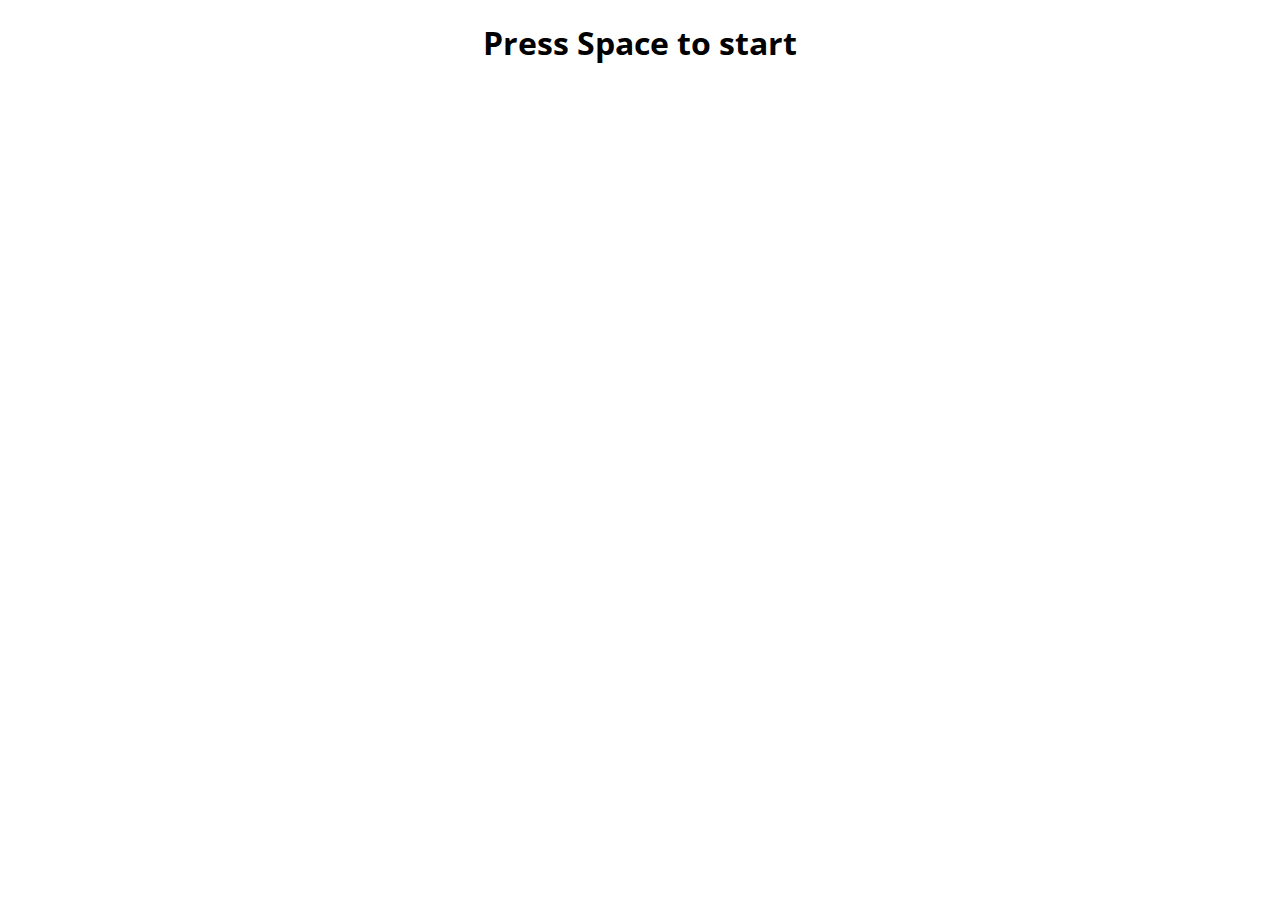
==== index.html @ d5473984 "TypeError document.body null fix" ====
<!doctype html>
<html>

<head>
    <meta charset="utf-8">
    <meta name="viewport" content="width=device-width, initial-scale=1.0,maximum-scale=1.0, user-scalable=no">
    <title >chrome easter egg: t-rex runner</title>
    <link rel="stylesheet" href="index.css">
    <link href="https://fonts.googleapis.com/css?family=Open+Sans" rel="stylesheet"> 
</head>

<body id="t" class="offline">
    <div id="messageBox" class="sendmessage">
         <h1 style="text-align: center;font-family: 'Open Sans', sans-serif;">Press Space to start</h1>
         <div class="niokbutton" onclick="okbuttonsend()"></div>
    </div>
    <div id="main-frame-error" class="interstitial-wrapper">
        <div id="main-content">
            <div class="icon icon-offline" alt=""></div>
        </div>
        <div id="offline-resources">
            <img id="offline-resources-1x" src="assets/default_100_percent/100-offline-sprite.png">
            <img id="offline-resources-2x" src="assets/default_200_percent/200-offline-sprite.png">
            <template id="audio-resources">
                <audio id="offline-sound-press" src="[data-uri]"></audio>
                <audio id="offline-sound-hit" src="[data-uri]"></audio>
                <audio id="offline-sound-reached" src="[data-uri]"></audio>
            </template>
        </div>
    </div>
</body>

<script src="index.js"></script>


<script>
    document.onkeydown = function(evt) {
    evt = evt || window.event;
    if (evt.keyCode == 32) {
        var box = document.getElementById("messageBox");
        box.style.visibility="hidden";
    }
};
</script>
    
</html>
---- index.css ----
/* Copyright 2013 The Chromium Authors. All rights reserved.
 * Use of this source code is governed by a BSD-style license that can be
 * found in the LICENSE file. */

html, body {
  padding: 0;
  margin: 0;
  width: 100%;
  height: 100%;
}

.icon {
  -webkit-user-select: none;
  user-select: none;
  display: inline-block;
}

.icon-offline {
  content: -webkit-image-set( url(assets/default_100_percent/100-error-offline.png) 1x, url(assets/default_200_percent/200-error-offline.png) 2x);
  position: relative;
  display: none;
}

.hidden {
  display: none;
}


/* Offline page */

.offline .interstitial-wrapper {
  color: #2b2b2b;
  font-size: 1em;
  line-height: 1.55;
  margin: 0 auto;
  max-width: 600px;
  padding-top: 100px;
  width: 100%;
}

.offline .runner-container {
  /*TODO: changed height:150px to 10px*/
  height: 150px;
  max-width: 600px;
  overflow: hidden;
  position: absolute;
  top: 35px;
  width: 44px;
  /*TODO: added display: none*/
}

.offline .runner-canvas {
  height: 150px;
  max-width: 600px;
  opacity: 1;
  overflow: hidden;
  position: absolute;
  top: 0;
  z-index: 2;
  display: inherit;
}

.offline .controller {
  background: rgba(247, 247, 247, .1);
  height: 100vh;
  left: 0;
  position: absolute;
  top: 0;
  width: 100vw;
  z-index: 1;
}

#offline-resources {
  display: none;
}

@media (max-width: 420px) {
  .suggested-left > #control-buttons, .suggested-right > #control-buttons {
    float: none;
  }
  .snackbar {
    left: 0;
    bottom: 0;
    width: 100%;
    border-radius: 0;
  }
}

@media (max-height: 350px) {
  h1 {
    margin: 0 0 15px;
  }
  .icon-offline {
    margin: 0 0 10px;
  }
  .interstitial-wrapper {
    margin-top: 5%;
  }
  .nav-wrapper {
    margin-top: 30px;
  }
}

@media (min-width: 600px) and (max-width: 736px) and (orientation: landscape) {
  .offline .interstitial-wrapper {
    margin-left: 0;
    margin-right: 0;
  }
}

@media (min-width: 420px) and (max-width: 736px) and (min-height: 240px) and (max-height: 420px) and (orientation:landscape) {
  .interstitial-wrapper {
    margin-bottom: 100px;
  }
}

@media (min-height: 240px) and (orientation: landscape) {
  .offline .interstitial-wrapper {
    margin-bottom: 90px;
  }
  .icon-offline {
    margin-bottom: 20px;
  }
}

@media (max-height: 320px) and (orientation: landscape) {
  .icon-offline {
    margin-bottom: 0;
  }
  .offline .runner-container {
    top: 10px;
  }
}

@media (max-width: 240px) {
  .interstitial-wrapper {
    overflow: inherit;
    padding: 0 8px;
  }
}

.arcade-mode,
.arcade-mode .runner-container,
.arcade-mode .runner-canvas {
  image-rendering: pixelated;
  max-width: 1920;
  width: 100%; /*TODO: */
  overflow: hidden;
}

.arcade-mode #buttons,
.arcade-mode #main-content {
  opacity: 0;
  overflow: hidden;
}

.arcade-mode .interstitial-wrapper {
  height: 100vh;
  max-width: 100%;
  overflow: hidden;
}

.arcade-mode .runner-container {
  left: 0;
  margin: auto;
  right: 0;
  transform-origin: top center;
  /*TODO: changed     transition: transform 250ms cubic-bezier(0.4, 0, 1, 1) 400ms;*/
  transition: transform;
  z-index: 2;
}
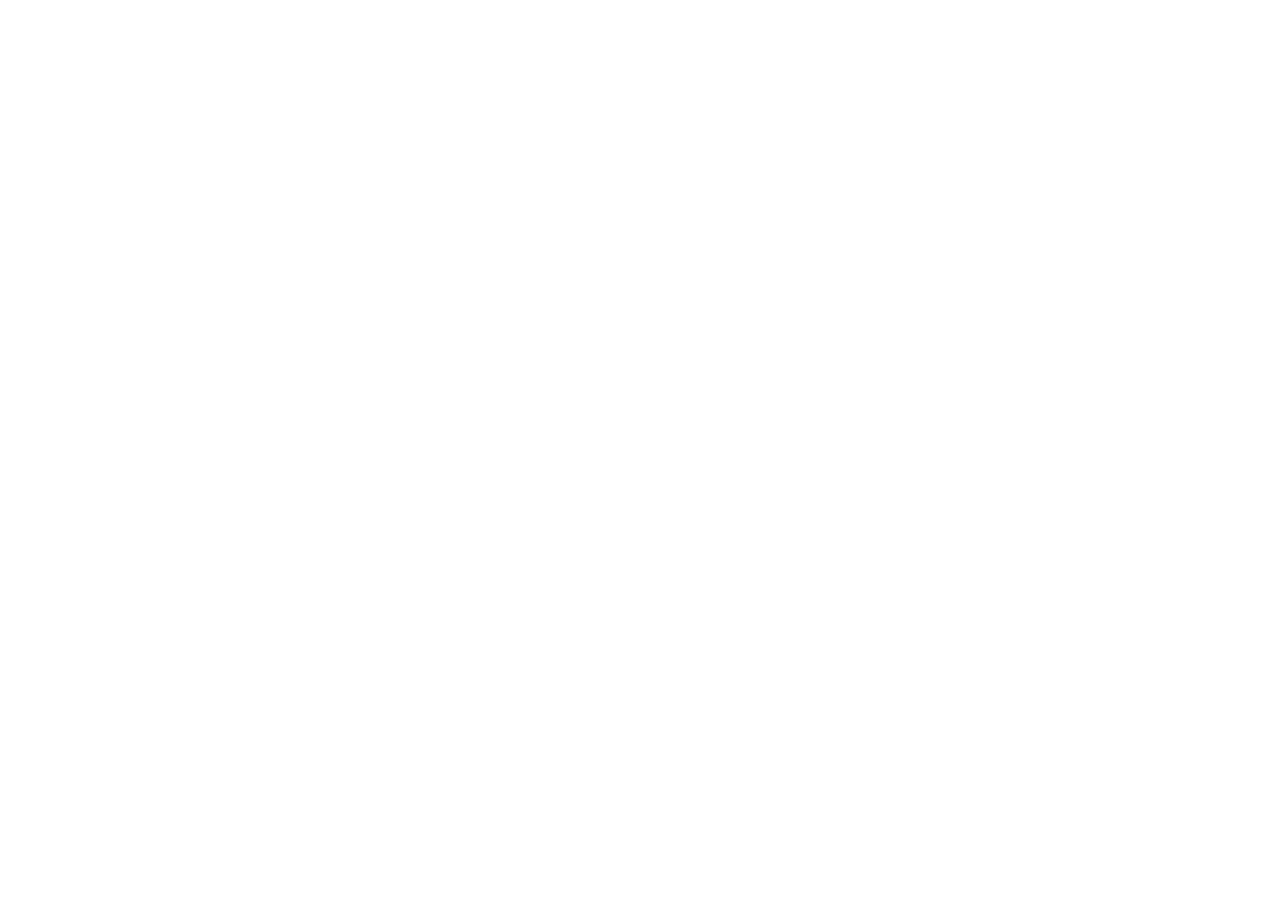
==== commit a9a0692c: "resize issue fixed" ====
--- a/index.html
+++ b/index.html
@@ -7,11 +7,14 @@
     <title >chrome easter egg: t-rex runner</title>
     <link rel="stylesheet" href="index.css">
     <link href="https://fonts.googleapis.com/css?family=Open+Sans" rel="stylesheet"> 
+    <script src="index.js"></script>
 </head>
 
 <body id="t" class="offline">
     <div id="messageBox" class="sendmessage">
-         <h1 style="text-align: center;font-family: 'Open Sans', sans-serif;">Press Space to start</h1>
+         <!--
+        <h1 style="text-align: center;font-family: 'Open Sans', sans-serif;">Press Space to start</h1>
+        -->
          <div class="niokbutton" onclick="okbuttonsend()"></div>
     </div>
     <div id="main-frame-error" class="interstitial-wrapper">
@@ -30,8 +33,7 @@
     </div>
 </body>
 
-<script src="index.js"></script>
-
+         <!--
 
 <script>
     document.onkeydown = function(evt) {
@@ -42,5 +44,6 @@
     }
 };
 </script>
+-->
     
 </html>
--- a/index.css
+++ b/index.css
@@ -2,7 +2,7 @@
  * Use of this source code is governed by a BSD-style license that can be
  * found in the LICENSE file. */
 
-html, body {
+ html, body {
   padding: 0;
   margin: 0;
   width: 100%;
@@ -18,7 +18,6 @@
 .icon-offline {
   content: -webkit-image-set( url(assets/default_100_percent/100-error-offline.png) 1x, url(assets/default_200_percent/200-error-offline.png) 2x);
   position: relative;
-  display: none;
 }
 
 .hidden {
@@ -33,31 +32,31 @@
   font-size: 1em;
   line-height: 1.55;
   margin: 0 auto;
-  max-width: 600px;
+  /*max-width: 600px;*/
   padding-top: 100px;
   width: 100%;
 }
 
 .offline .runner-container {
-  /*TODO: changed height:150px to 10px*/
-  height: 150px;
-  max-width: 600px;
+  /*height: 150px;*/
+  /*max-width: 600px;*/
   overflow: hidden;
-  position: absolute;
+  /*position: absolute; added line below*/
   top: 35px;
   width: 44px;
-  /*TODO: added display: none*/
+  transition: transform 0ms cubic-bezier(0.4, 0, 1, 1) 0ms;
+
 }
 
 .offline .runner-canvas {
-  height: 150px;
-  max-width: 600px;
+  /*height: 150px;*/
+  /*max-width: 600px;*/
   opacity: 1;
   overflow: hidden;
-  position: absolute;
+  /*position: absolute; added line below*/
+  position: relative;
   top: 0;
   z-index: 2;
-  display: inherit;
 }
 
 .offline .controller {
@@ -143,8 +142,7 @@
 .arcade-mode .runner-container,
 .arcade-mode .runner-canvas {
   image-rendering: pixelated;
-  max-width: 1920;
-  width: 100%; /*TODO: */
+  max-width: 100%;
   overflow: hidden;
 }
 
@@ -165,7 +163,8 @@
   margin: auto;
   right: 0;
   transform-origin: top center;
-  /*TODO: changed     transition: transform 250ms cubic-bezier(0.4, 0, 1, 1) 400ms;*/
-  transition: transform;
+  transition: transform 0ms cubic-bezier(0.4, 0, 1, 1) 0ms;
   z-index: 2;
 }
+
+/* ADDITIONS */
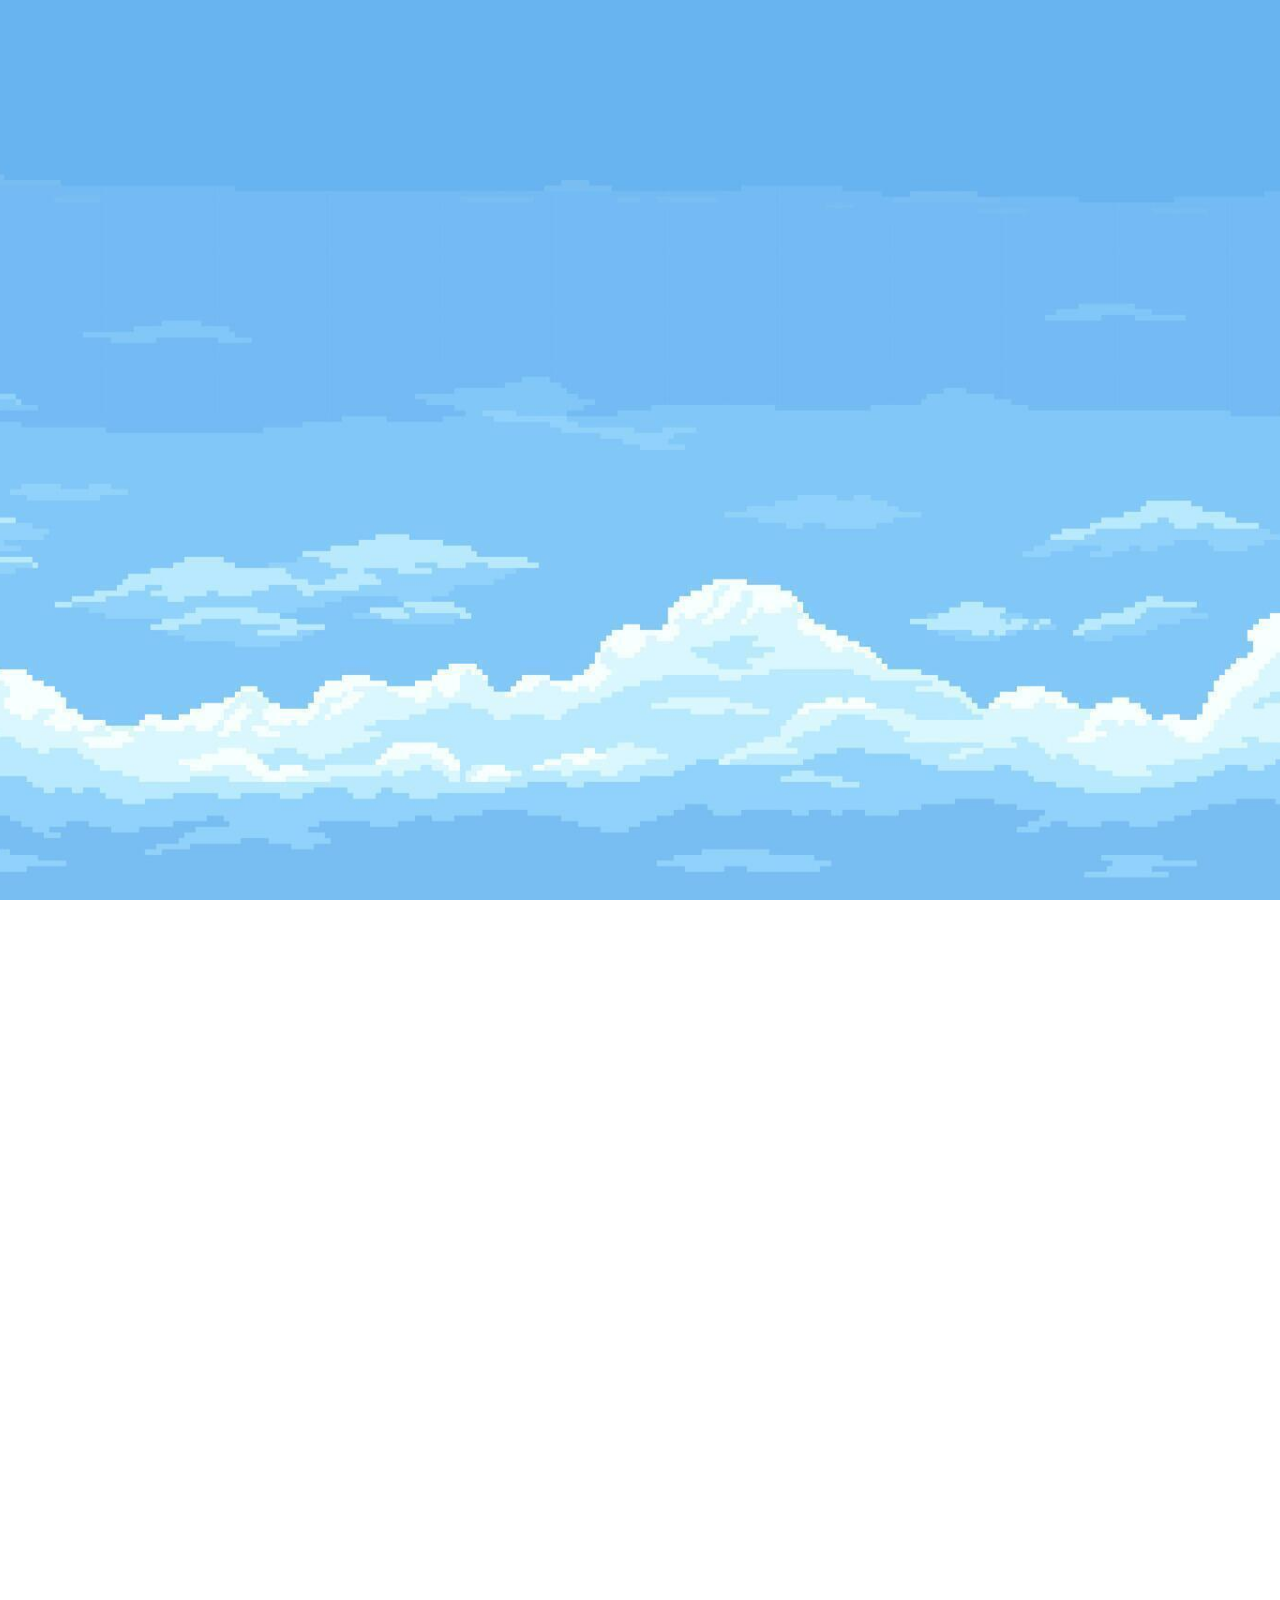
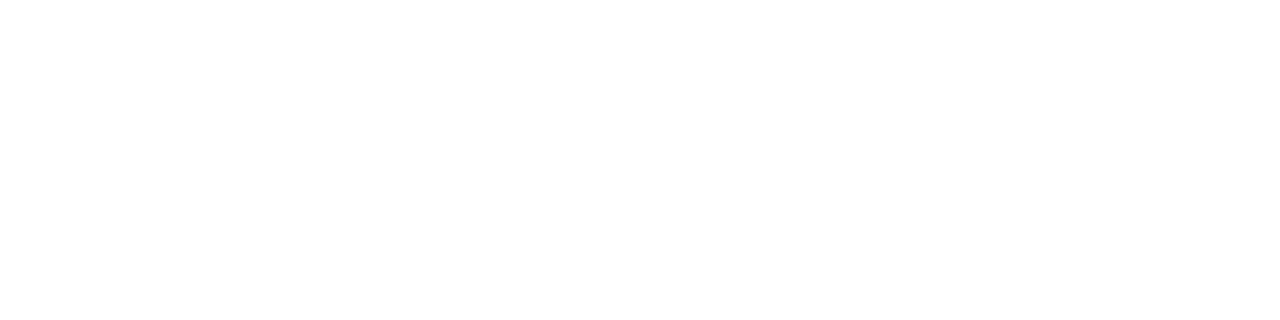
==== commit 37e5e92b: "background images set" ====
--- a/index.html
+++ b/index.html
@@ -7,7 +7,6 @@
     <title >chrome easter egg: t-rex runner</title>
     <link rel="stylesheet" href="index.css">
     <link href="https://fonts.googleapis.com/css?family=Open+Sans" rel="stylesheet"> 
-    <script src="index.js"></script>
 </head>
 
 <body id="t" class="offline">
@@ -18,6 +17,8 @@
          <div class="niokbutton" onclick="okbuttonsend()"></div>
     </div>
     <div id="main-frame-error" class="interstitial-wrapper">
+        <!--Next line adds a background image-->
+        <img src="./test-assets/sky.jpg" class="background-image" alt="background">
         <div id="main-content">
             <div class="icon icon-offline" alt=""></div>
         </div>
@@ -33,6 +34,9 @@
     </div>
 </body>
 
+<script src="index.js"></script>
+
+
          <!--
 
 <script>
--- a/index.css
+++ b/index.css
@@ -32,18 +32,21 @@
   font-size: 1em;
   line-height: 1.55;
   margin: 0 auto;
-  /*max-width: 600px;*/
-  padding-top: 100px;
   width: 100%;
+  min-height: 1920px;
+  height: 1920px; /* Make it full viewport height */
+  display: flex; /* Use flexbox for layout */
+  flex-direction: column; /* Stack children vertically */
+  
 }
 
 .offline .runner-container {
-  /*height: 150px;*/
-  /*max-width: 600px;*/
+  width: 600px;
+  height: 150px;
   overflow: hidden;
-  /*position: absolute; added line below*/
-  top: 35px;
-  width: 44px;
+  position: absolute;
+  flex-shrink: 0; /* Prevent runner from shrinking */
+  margin: 0 auto; /* Center horizontally */
   transition: transform 0ms cubic-bezier(0.4, 0, 1, 1) 0ms;
 
 }
@@ -167,4 +170,25 @@
   z-index: 2;
 }
 
-/* ADDITIONS */
+.bottom-container {
+  width: 100%;
+  min-height: 1920px;
+  position: absolute;
+  z-index: 1;
+  background-color: rgb(65, 75, 59);
+}
+
+
+
+/* BACKGROUNDS */
+
+
+.background-image {
+  position: absolute;
+  top: 0;
+  left: 0;
+  width: 100%;
+  height: 100%;
+  object-fit: cover;
+  z-index: 0;
+}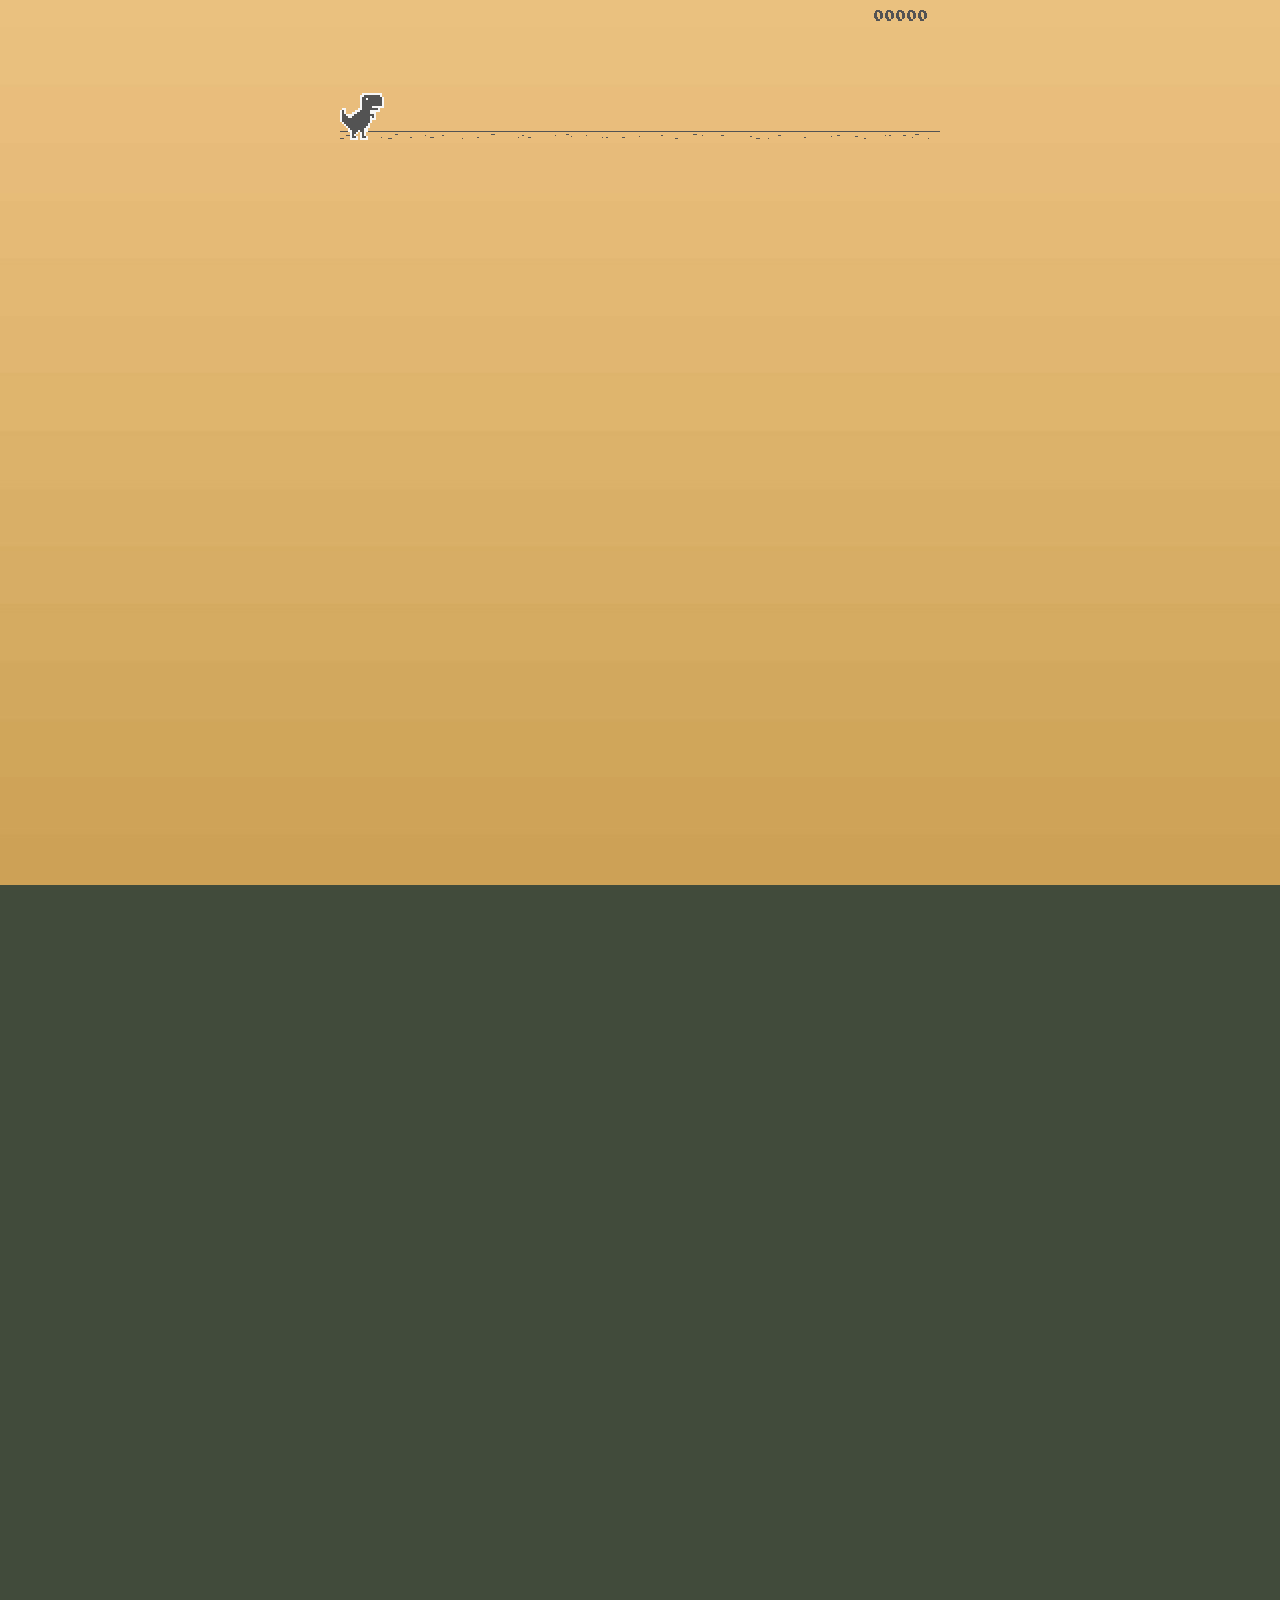
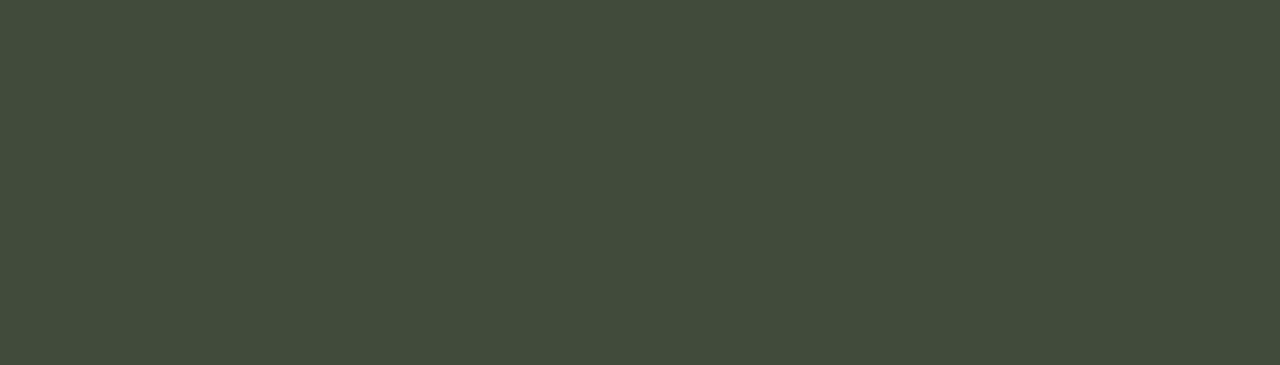
==== commit 8905486f: "field height fix" ====
--- a/index.html
+++ b/index.html
@@ -24,7 +24,7 @@
         </div>
         <div id="offline-resources">
             <img id="offline-resources-1x" src="assets/default_100_percent/100-offline-sprite.png">
-            <img id="offline-resources-2x" src="assets/default_200_percent/200-offline-sprite.png">
+            <img id="offline-resources-2x" src="assets/default_200_percent/2300-offline-sprite.png">
             <template id="audio-resources">
                 <audio id="offline-sound-press" src="[data-uri]"></audio>
                 <audio id="offline-sound-hit" src="[data-uri]"></audio>
--- a/index.css
+++ b/index.css
@@ -6,7 +6,10 @@
   padding: 0;
   margin: 0;
   width: 100%;
-  height: 100%;
+  overflow-y:visible;
+  position: fixed;
+  height: auto !important;
+
 }
 
 .icon {
@@ -33,8 +36,7 @@
   line-height: 1.55;
   margin: 0 auto;
   width: 100%;
-  min-height: 1920px;
-  height: 1920px; /* Make it full viewport height */
+  height: 100%; /* Make it full viewport height */
   display: flex; /* Use flexbox for layout */
   flex-direction: column; /* Stack children vertically */
   
@@ -63,12 +65,14 @@
 }
 
 .offline .controller {
-  background: rgba(247, 247, 247, .1);
+  /* tut vonyuchi beli сvet
+  background: rgba(247, 247, 247, .1);*/
   height: 100vh;
   left: 0;
   position: absolute;
   top: 0;
   width: 100vw;
+  /*tut z-index 0*/
   z-index: 1;
 }
 
@@ -172,10 +176,12 @@
 
 .bottom-container {
   width: 100%;
-  min-height: 1920px;
-  position: absolute;
-  z-index: 1;
+  min-height: 1080px;
+  position: absolute;
+  z-index: 0;
   background-color: rgb(65, 75, 59);
+  margin-top: -15px;
+  overflow-y: visible;
 }
 
 
